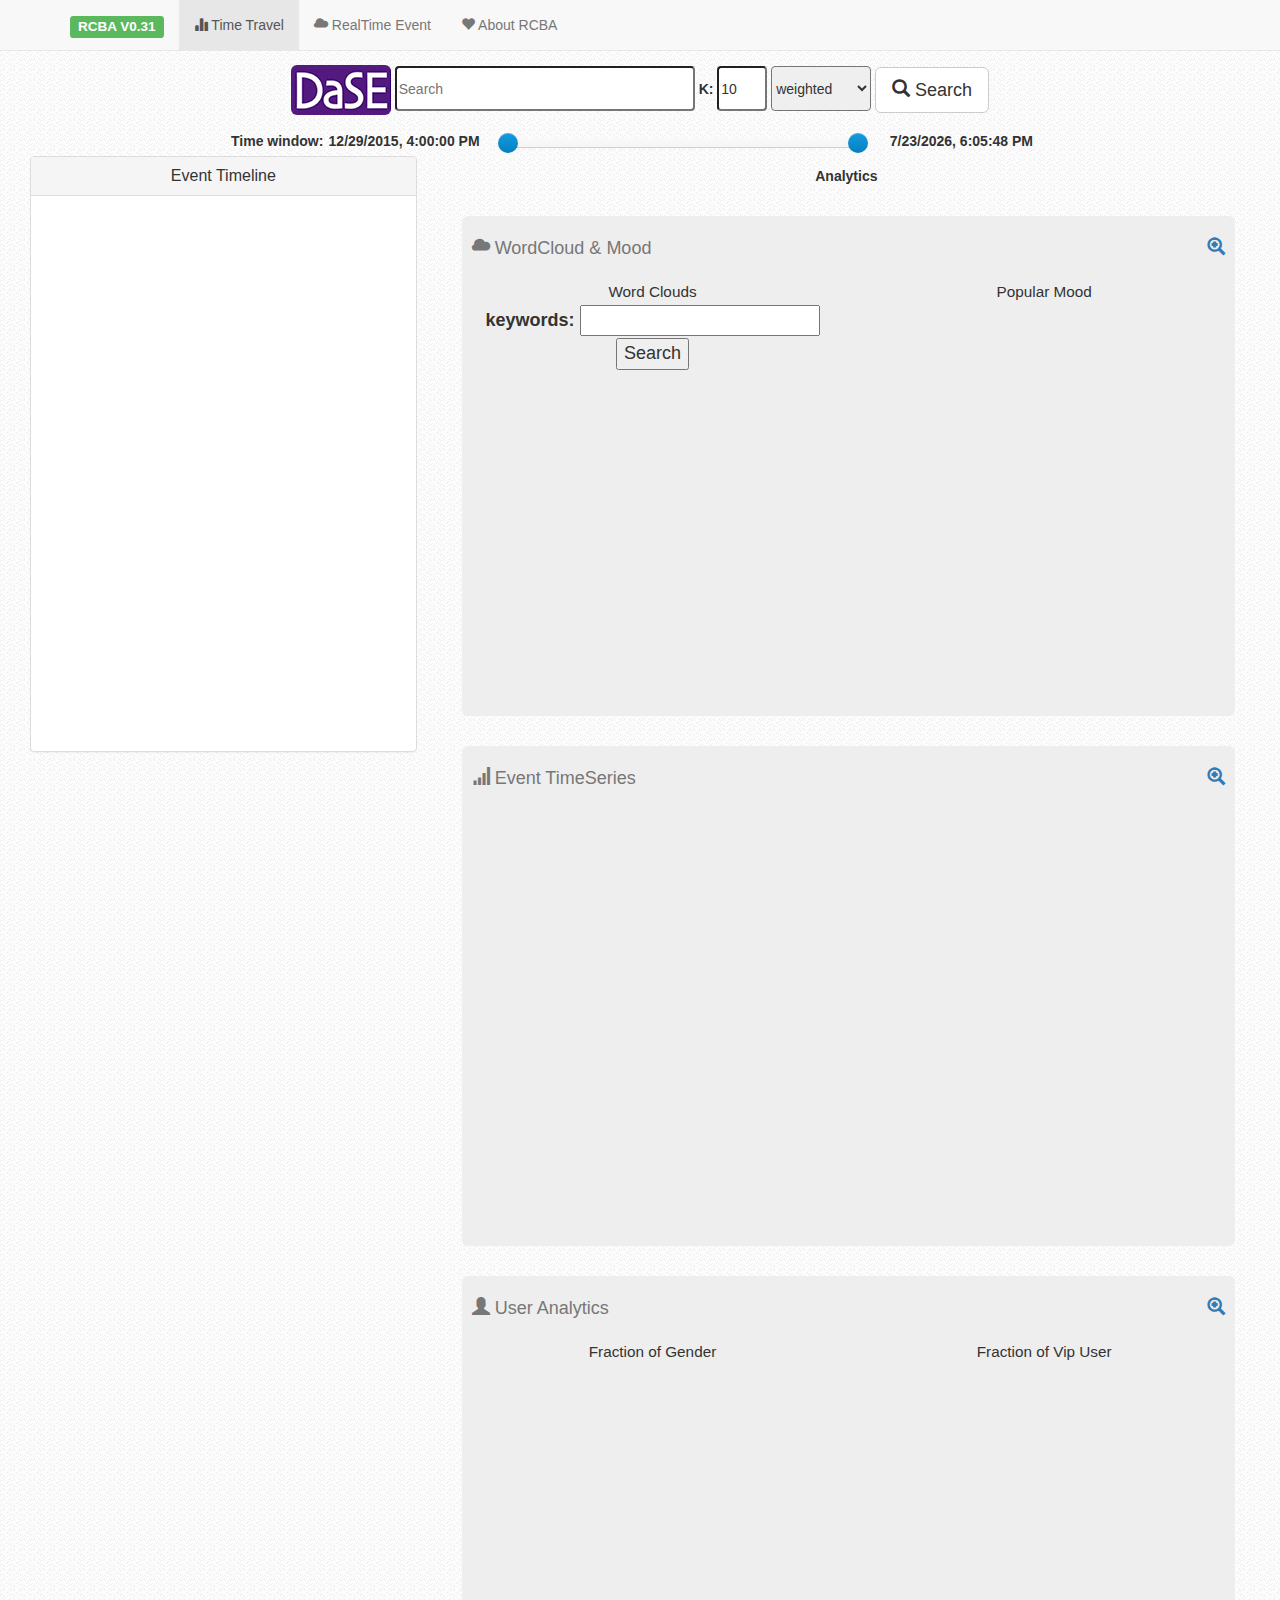
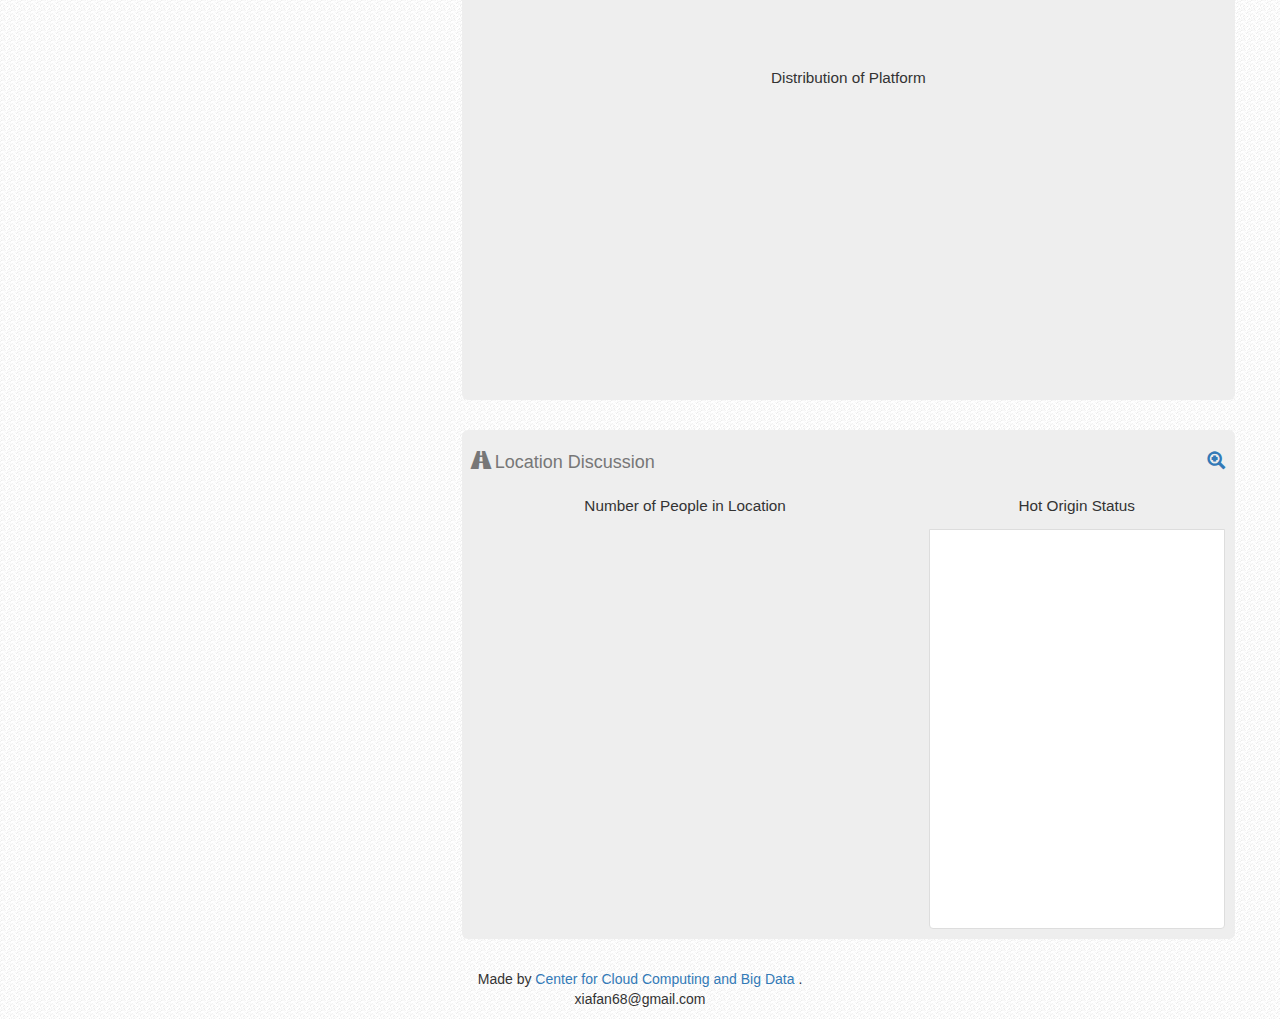
==== src/main/webapp/querysum.html @ b6ea7f75 "增加了查询摘要功能" ====
<!DOCTYPE html>
<html lang="en">
<head>
<meta charset="utf-8">
<meta http-equiv="X-UA-Compatible" content="IE=edge">
<meta name="viewport" content="width=device-width, initial-scale=1">

<title>Bootstrap 3, from LayoutIt!</title>

<meta name="description"
	content="Source code generated using layoutit.com">
<meta name="author" content="LayoutIt!">

<link href="css/bootstrap.min.css" rel="stylesheet">
<link href="css/bootstrap-datetimepicker.min.css" rel="stylesheet">
<link href="css/style.css" rel="stylesheet">
<link href="css/index.css" rel="stylesheet">
<link href="css/iThing.css" rel="stylesheet">
<script src="js/jquery/jquery.min.js"></script>
<script src="js/bootstrap/transition.js"></script>
<script src="js/bootstrap/collapse.js"></script>
<script src="js/bootstrap/moment.js"></script>
<script src="js/bootstrap/bootstrap.min.js"></script>
<script src="js/bootstrap/bootstrap-datetimepicker.min.js"></script>
<script src="js/querysum.js"></script>
<script src="js/options.js"></script>
<script type="text/javascript" src="js/bootstrap/prettify.js"></script>
<script src="js/bootstrap/bootstrap-slider.min.js"></script>
<script type="text/javascript" src="js/d3/d3.js"></script>
<script type="text/javascript" src="js/d3/d3.layout.cloud.js"></script>

<link href="css/default.css" rel="stylesheet">
<link href="css/bootstrap-slider.min.css" rel="stylesheet">
<!-- echarts -->
<script src="./js/echart/echarts.js"></script>
</head>
<body data-spy="scroll" data-target=".navbar">
	<!-- Nav -->
	<nav class="navbar navbar-default navbar-fixed-top" role="navigation">
		<div class="container">
			<div class="navbar-header">
				<a class="navbar-brand" href="/RCBA"><span id="tag"
					class="label label-success">RCBA V0.31</span></a>
			</div>
			<ul class="nav navbar-nav">
				<li class="active" id="navli1"><a href="#indexPanel1"><span
						class="glyphicon glyphicon-stats"></span> Time Travel</a></li>
				<li id="navli2"><a href="#indexPanel2"><span
						class="glyphicon glyphicon-cloud"></span> RealTime Event</a></li>
				<li><a href="/RCBA/about.html"><span
						class="glyphicon glyphicon-heart"></span> About RCBA</a></li>
			</ul>
		</div>
	</nav>
	<div class="container" style="padding-top: 65px">
		<div class="col-md-12 form-inline">
			<img alt="80x80" src="img/dase.jpg" class="img-rounded" /> <input
				id="keyword" type="text" class="indexInput" value=""
				onfocus="if(value=='') {value=''}"
				onblur="if (value=='') {value='新年'}" placeholder="Search"> <label>K:</label>
			<input type="text" id="topk" value="10" class='topkInput'> <select
				class='qtypeStyle' id="queryType">
				<option>weighted</option>
				<option>or</option>
				<option>and</option>
			</select>
			<button id="searchBtn" class="btn btn-lg btn-default"
				onclick="querySum()">
				<span class="glyphicon glyphicon-search"></span> Search
			</button>
		</div>
		<div class="col-md-10 col-md-offset-1 form-inline">
			<div class="row">
				<div class="col-md-2 text-right" style="margin: 0px; padding: 0px;">
					<label>Time window:</label>
				</div>
				<div class="col-md-2" style="margin: 0px; padding: 0px; width: 17%">
					<label id="starttime"></label>
				</div>
				<div class="col-md-5" style="margin: 0px; padding: 0px">
					<input id="ex1" data-slider-id='ex1Slider' type="text"
						style='width: 350px' />
				</div>
				<div class="col-md-2" style="margin: 0px; padding: 0px; width: 17%">
					<label id="endtime"></label>
				</div>
			</div>
		</div>
	</div>

	<div class="col-md-12">
		<div class="col-md-4">
			<div class="panel panel-default">
				<div class="panel-heading">
					<h3 class="panel-title">Event Timeline</h3>
				</div>
				<div class="panel-body">
					<div id="tweets" class="pre-scrollable hottweetcontent"></div>
				</div>
			</div>
		</div>
		<div class="col-md-8">
			<div>
				<label for="ex1" style="margin: 10px">Analytics
					</h5> <label id="starttime"></label>
			</div>
			<div class="col-md-12">
				<!-- wordCloud & Mood -->
				<div id="eventPanel4" class="board event-panel">
					<!-- title -->
					<div class="row clearfix">
						<div class="col-md-8 col-sm-8 col-sx-8">
							<div class="text-left text-muted">
								<h4>
									<span class="glyphicon glyphicon-cloud"></span> WordCloud &
									Mood
								</h4>
							</div>
						</div>
						<div class="col-md-4 col-sm-4 col-sx-4 text-right">
							<h4>
								<a href="#moodAbout" data-toggle="modal"><span
									class="glyphicon glyphicon-zoom-in"></span></a>
							</h4>
						</div>
					</div>
					<!-- content -->
					<div class="board-content">
						<div class="row clearfix">
							<div class="col-md-6 col-sm-6 col-xs-6">
								<div class="chart-title">
									<small>Word Clouds</small>
								</div>
								<div id="event-cloudChart" class="event-cloudChart"></div>
								<div>
									<p id="p_keyword">
										<label for="keyword">keywords:</label> <input id="keyword"
											type='text' name="as_q" value="" /> <input id="Go"
											type="submit" value="Search" name='btnG' onclick="kwsearch()" />
									</p>
								</div>
							</div>
							<div class="col-md-6 col-sm-6 col-xs-6">
								<div class="chart-title">
									<small>Popular Mood</small>
								</div>
								<div id="event-moodChart" class="event-chart1"></div>
							</div>
						</div>
					</div>
				</div>
				<!-- Event TimeSeries -->
				<div id="eventPanel1" class="board event-panel">
					<!-- title -->
					<div class="row clearfix">
						<div class="col-md-8 col-sm-8 col-sx-8">
							<div class="text-left text-muted">
								<h4>
									<span class="glyphicon glyphicon-signal"></span> Event
									TimeSeries
								</h4>
							</div>
						</div>
						<div class="col-md-4 col-sm-4 col-sx-4 text-right">
							<h4>
								<a href="#timeSeriesAbout" data-toggle="modal"><span
									class="glyphicon glyphicon-zoom-in"></span></a>
							</h4>
						</div>
					</div>
					<!-- content -->
					<div class="board-content">
						<div class="row clearfix">
							<div class="col-md-12 col-sm-12 col-xs-12">
								<div id="event-timeSeriesChart" class="event-chart1"></div>
							</div>
						</div>
					</div>
				</div>

				<!-- User Analytics -->
				<div id="eventPanel2" class="board event-panel">
					<!-- title -->
					<div class="row clearfix">
						<div class="col-md-8 col-sm-8 col-sx-8">
							<div class="text-left text-muted">
								<h4>
									<span class="glyphicon glyphicon-user"></span> User Analytics
								</h4>
							</div>
						</div>
						<div class="col-md-4 col-sm-4 col-sx-4 text-right">
							<h4>
								<a href="#userAbout" data-toggle="modal"><span
									class="glyphicon glyphicon-zoom-in"></span></a>
							</h4>
						</div>
					</div>
					<!-- population -->
					<div class="board-content">
						<div class="row clearfix">
							<div class="col-md-6 col-sm-6 col-xs-6">
								<div class="chart-title">
									<small>Fraction of Gender</small>
								</div>
								<div id="event-userChart1" class="event-chart2"></div>
							</div>
							<div class="col-md-6 col-sm-6 col-xs-6">
								<div class="chart-title">
									<small>Fraction of Vip User</small>
								</div>
								<div id="event-userChart2" class="event-chart2"></div>
							</div>
							<div class="col-md-12 col-sm-12 col-xs-12">
								<div class="chart-title">
									<small>Distribution of Platform</small>
								</div>
								<div id="event-userChart3" class="event-chart2"></div>
							</div>
						</div>
					</div>
				</div>

				<!-- location Discussion-->
				<div id="eventPanel3" class="board event-panel">
					<!-- title -->
					<div class="row clearfix">
						<div class="col-md-8 col-sm-8 col-sx-8">
							<div class="text-left text-muted">
								<h4>
									<span class="glyphicon glyphicon-road"></span> Location
									Discussion
								</h4>
							</div>
						</div>
						<div class="col-md-4 col-sm-4 col-sx-4 text-right">
							<h4>
								<a href="#locationAbout" data-toggle="modal"><span
									class="glyphicon glyphicon-zoom-in"></span></a>
							</h4>
						</div>
					</div>
					<!-- content -->
					<div class="board-content">
						<div class="row clearfix">
							<div class="col-md-7 col-sm-7 col-xs-7">
								<div class="chart-title" style="margin-bottom: 10px">
									<small>Number of People in Location</small>
								</div>
								<div id="event-locationChart" class="event-chart1"></div>
							</div>
							<div class="col-md-5 col-sm-5 col-xs-5">
								<div class="chart-title" style="margin-bottom: 10px">
									<small>Hot Origin Status</small>
								</div>
								<div id="event-locationTweet"
									class="pre-scrollable list-group-item event-chart1"></div>
							</div>
						</div>
					</div>
				</div>

			</div>

		</div>
	</div>
	<!-- Footer -->
	<hr>
	<div class="row clearfix text-center">
		Made by <a href="http://dase.ecnu.edu.cn/">Center for Cloud
			Computing and Big Data </a>.
		<p>xiafan68@gmail.com</p>
	</div>
</body>
</html>
---- src/main/webapp/css/style.css ----
# Empty CSS file for your own CSS
---- src/main/webapp/css/index.css ----
@CHARSET "UTF-8";

/*
*	HEADER & BODY & FOOTER
*/
header {
	margin-bottom: 25px;
	margin-top: 20px;
	height: 100px;
}

h5 {
	color: grey;
	font-weight: bolder;
}

h1 {
	font-weight: bolder;
	margin: 20px 0 5px 0;
}

body {
	background-image: url(../img/groovepaper.png);
	text-align: center;
	min-height: 500px;
}

footer {
	padding: 10px 0;
	margin-bottom: 10px;
	margin-top: 15px;
}

@media ( min-width : 768px) {
	/* Pull out the header and footer */
	footer {
		position: fixed;
		bottom: 0;
		width: 100%
	}
}

.indexInput {
	margin-bottom: 20px;
	height: 45px;
	width: 300px;
	border-radius: 4px;
}

.topkInput {
	margin-bottom: 20px;
	height: 45px;
	width: 50px;
	border-radius: 4px;
}

.qtypeStyle {
	margin-bottom: 20px;
	height: 45px;
	width: 100px;
	border-radius: 4px;
}

.pre-scrollable {
	max-height: 400px;
	overflow-y: scroll;
}

.event-panel {
	min-height: 500px;
}

.event-chart1 {
	height: 400px;
}

.event-chart2 {
	height: 300px;
}

.hottweet {
	border: 1px solid #D3D3D3;
	border-radius: 5px;
	height: 600px;
	margin-bottom: 10px;
}

.hottweetcontent {
	padding-left: 5px;
	padding-right: 5px;
	min-height: 525px;
}
---- src/main/webapp/css/default.css ----
#hot_trends_container {
	height: 450px;
	background: rgb(217, 217, 217);
	z-index: 2;
	color: rgb(127, 127, 127);
}

#hot_trends_selector {
	margin-top: 30px;
	margin-left: 18px;
	font: 1em Verdana, Arial, sans-serif;
	display: inline-block;
	vertical-align: top;
}

#hot_trends_selector ul li.selected {
	border-left: 4px solid rgb(192, 80, 77);
	font-weight: bold;
}

li {
	display: list-item;
	text-align: -webkit-match-parent;
}

.header-big-spacer {
	height: 120px;
}

.id-filler {
	height: 40px;
}

.with-navbar {
	margin-top: 40px;
}

.text-center {
	text-align: center;
}

.top-bottom-gap {
	margin: 20px 0;
}

.border-bottom {
	border-bottom: 1px solid #c0ccd7;
}

.font16px {
	font-size: 16px;
}

.form-login {
	width: 400px;
	margin: 0 auto;
	padding: 15px;
	margin-bottom: 30px;
	font-weight: 200;
	line-height: 30px;
	color: inherit;
	background-color: #eee;
	-webkit-border-radius: 6px;
	-moz-border-radius: 6px;
	border-radius: 6px;
	box-shadow: 3px 3px 4px #aaa;
}

.top-card {
	width: 115px;
	margin: 10px 2px;
	background-color: #fff;
	padding: 10px;
	border-radius: 5px;
	box-shadow: 0 1px 3px rgba(34, 25, 25, 0.4);
	-moz-box-shadow: 0 1px 2px rgba(34, 25, 25, 0.4);
	-webkit-box-shadow: 0 1px 3px rgba(34, 25, 25, 0.4);
}

.menu {
	margin-top: 10px;
	padding: 20px;
	border-top: 1px solid #c0ccd7;
}

.menu a:hover {
	text-decoration: none;
}

.profile-board {
	padding: 20px;
	margin-bottom: 30px;
	margin-top: 20px font-size: 18px;
	font-weight: 200;
	line-height: 30px;
	color: inherit; //
	background-color: #eee;
	-webkit-border-radius: 6px;
	-moz-border-radius: 6px;
	border-radius: 6px;
}

.board {
	margin: 0 auto;
	padding: 10px;
	margin-bottom: 30px;
	margin-top: 20px; 
	font-size : 18px;
	font-weight: 200;
	color: inherit;
	background-color: #eee;
	-webkit-border-radius: 6px;
	-moz-border-radius: 6px;
	border-radius: 6px;
	font-size: 18px;
}

.board-content {
	margin-top: 10px;
}

.form-login .title, .summary .title, .board .title {
	font-size: 23px;
	font-weight: 800;
	font-family: proxima-nova-condensed, "Times New Roman", Arial,
		sans-serif;
	padding-bottom: 2px;
	margin-bottom: 15px;
	color: #596573;
	text-transform: uppercase;
	text-shadow: 0px 1px white;
}

.sub-title {
	font-size: 18px;
	padding-bottom: 2px;
}

.summary {
	margin-top: 10px;
}

.pic-business {
	height: 110px;
}

.pic-big {
	height: 200px;
}

.pic {
	height: 120px;
}

.pic-small {
	height: 60px;
}

.pic-very-small {
	height: 40px;
	vertical-align: middle;
}

.font-small {
	font-size: 10px;
}

.font-medium {
	font-size: 11px;
}

.font-color {
	color: #0C5AA6;
}

.font-bold {
	font-weight: bold;
}

.trim-name {
	overflow: hidden;
}

.user_card {
	margin-left: 40px;
	margin-top: -40px
}

.cursor, .pointer {
	cursor: pointer;
}

.panel-card {
	width: 130px;
	height: 150px;
	margin: 10px 15px;
	background-color: #fff;
	padding: 10px;
	border-radius: 5px;
	border: 2px solid rgb(215, 215, 215);
	box-shadow: 0 1px 3px rgba(34, 25, 25, 0.4);
	-moz-box-shadow: 0 1px 2px rgba(34, 25, 25, 0.4);
	-webkit-box-shadow: 0 1px 3px rgba(34, 25, 25, 0.4);
}

.panel-card-small {
	width: 65px;
	height: 78px;
	margin: 5px 2px;
	background-color: #fff;
	padding: 10px;
	border-radius: 5px;
	box-shadow: 1px 1px 3px rgba(34, 25, 25, 0.4);
	-moz-box-shadow: 0 1px 2px rgba(34, 25, 25, 0.4);
	-webkit-box-shadow: 0 1px 3px rgba(34, 25, 25, 0.4);
}

.panel-card-user {
	width: 115px;
	height: 220px;
	margin: 5px 2px;
	background-color: #fff;
	padding: 10px;
	border-radius: 5px;
	box-shadow: 0 1px 3px rgba(34, 25, 25, 0.4);
	-moz-box-shadow: 0 1px 2px rgba(34, 25, 25, 0.4);
	-webkit-box-shadow: 0 1px 3px rgba(34, 25, 25, 0.4);
}

.panel-card-inner-user {
	width: 115px;
	height: 140px;
	margin-left: -10px;
	background-color: #fff;
	padding: 10px;
	border-radius: 5px;
	box-shadow: 0 1px 3px rgba(34, 25, 25, 0.4);
	-moz-box-shadow: 0 1px 2px rgba(34, 25, 25, 0.4);
	-webkit-box-shadow: 0 1px 3px rgba(34, 25, 25, 0.4);
}

.panel-card-medium {
	width: 115px;
	height: 82px;
	margin: 5px 2px;
	background-color: #fff;
	padding: 10px;
	border-radius: 5px;
	box-shadow: 0 1px 3px rgba(34, 25, 25, 0.4);
	-moz-box-shadow: 0 1px 2px rgba(34, 25, 25, 0.4);
	-webkit-box-shadow: 0 1px 3px rgba(34, 25, 25, 0.4);
}

.trendline {
	height: 500px;
}

.map-canvas {
	height: 490px;
	border: 1px solid #c0ccd7;
}

.map-wrapper {
	position: relative;
}

.map-info-panel {
	position: absolute;
	top: 10px;
	left: 10px;
	z-index: 2;
	background-color: #fff;
	opacity: 0.9;
	width: 150px;
	padding: 5px;
	border-radius: 5px;
}

.map-info-legend {
	position: absolute;
	top: 10px;
	right: 10px;
	z-index: 2;
	background-color: #fff;
	opacity: 0.9;
	width: 180px;
	padding: 5px;
	border-radius: 5px;
}

.img-legend {
	height: 24px;
}

.map-info-panel .title {
	font-size: 14px;
	font-weight: 800;
	font-family: proxima-nova-condensed, "Helvetica Neue", Arial, sans-serif;
	padding-bottom: 2px;
	border-bottom: 1px solid #c0ccd7;
	color: #596573;
	text-transform: uppercase;
	text-shadow: 0px 1px white;
}

.nav-card {
	background-color: #fff;
	margin-bottom: 10px;
}

.nav-card:hover {
	background-color: #eee;
}

.nav-card-selected {
	border: 2px solid #333;
	background-color: #eee;
}

.pic-branch {
	width: 120px;
	height: 55px;
	margin: 4px;
}

.no-margin-bottom {
	margin-bottom: 0;
}

.lineheight {
	line-height: 14px;
}

#userNetwork {
	background-color: #fff;
	border-radius: 5px;
	box-shadow: 0 1px 3px black;
	-moz-box-shadow: 0 1px 2px black;
	-webkit-box-shadow: 0 1px 3px black;
}

#usertitle {
	background-color: rgb(215, 215, 215);
	border-radius: 5px;
	box-shadow: 0 1px 1px black;
	-moz-box-shadow: 0 1px 1px black;
	-webkit-box-shadow: 0 1px 1px black;
}

#usertitle span {
	padding: 25px 2px 0px 5px;
}

.network-panel-card {
	width: 110px;
	height: 30px;
	margin: 4px 2px;
	background-color: #fff;
	padding: 2px 2px 2px 2px;
	border-radius: 5px; //
	border: 2px solid #333;
	box-shadow: 0 1px 3px rgba(34, 25, 25, 0.4);
	-moz-box-shadow: 0 1px 2px rgba(34, 25, 25, 0.4);
	-webkit-box-shadow: 0 1px 3px rgba(34, 25, 25, 0.4);
	cursor: pointer;
}

.select-panel {
	border: 2px solid #333;
}

.row-selected {
	background-color: #eee;
}

.summary-card {
	background-color: #fff;
	padding: 5px;
	border: 1px solid #ddd;
	margin-bottom: 10px;
	-webkit-border-radius: 4px;
	-moz-border-radius: 4px;
	border-radius: 4px;
	-webkit-box-shadow: 0 1px 3px rgba(0, 0, 0, 0.055);
	-moz-box-shadow: 0 1px 3px rgba(0, 0, 0, 0.055);
	box-shadow: 0 1px 3px rgba(0, 0, 0, 0.055);
	overflow-x: hidden;
}

.summary-card-pic {
	background-color: #fff;
	padding: 5px;
	border: 1px solid #ddd;
	margin-bottom: 10px;
	-webkit-border-radius: 4px;
	-moz-border-radius: 4px;
	border-radius: 4px;
	-webkit-box-shadow: 0 1px 3px rgba(0, 0, 0, 0.055);
	-moz-box-shadow: 0 1px 3px rgba(0, 0, 0, 0.055);
	box-shadow: 0 1px 3px rgba(0, 0, 0, 0.055);
	overflow-x: hidden;
}

.mall-rank-panel {
	position: absolute;
	top: 10px;
	left: 10px;
	z-index: 2;
	background-color: #fff;
	opacity: 0.9;
	width: 250px;
	padding: 5px;
	border-radius: 5px;
}

.branch-card {
	height: 250px;
	background-color: #fff;
	margin-bottom: 10px;
	border-radius: 5px;
	box-shadow: 1px 1px 3px rgba(34, 25, 25, 0.4);
	-moz-box-shadow: 0 1px 2px rgba(34, 25, 25, 0.4);
	-webkit-box-shadow: 0 1px 3px rgba(34, 25, 25, 0.4);
}

.branch-main-panel {
	padding: 5px;
}

.branch-title {
	font-size: 16px;
	font-weight: 800;
	font-family: proxima-nova-condensed, "Helvetica Neue", Arial, sans-serif;
	padding-bottom: 2px;
	border-bottom: 1px solid #c0ccd7;
	color: #596573;
	text-transform: uppercase;
	text-shadow: 0px 1px white;
}

.trend-detail-card {
	padding: 10px;
	background-color: #fff;
	margin-bottom: 10px;
	border-radius: 5px;
	box-shadow: 1px 1px 3px rgba(34, 25, 25, 0.4);
	-moz-box-shadow: 0 1px 2px rgba(34, 25, 25, 0.4);
	-webkit-box-shadow: 0 1px 3px rgba(34, 25, 25, 0.4);
	overflow-y: hidden;
}

.word-cloud-container {
	padding: 5px;
	margin: 5px 0;
}

.simple-info-card {
	background-color: #fff;
	border: 1px solid #ddd;
	margin: 20px 0;
	-webkit-border-radius: 4px;
	-moz-border-radius: 4px;
	border-radius: 4px;
	-webkit-box-shadow: 0 1px 3px rgba(0, 0, 0, 0.055);
	-moz-box-shadow: 0 1px 3px rgba(0, 0, 0, 0.055);
	box-shadow: 0 1px 3px rgba(0, 0, 0, 0.055);
	overflow-x: hidden;
}

.simple-info-card .category {
	color: #777;
}

.user-title {
	font-size: 16px;
	font-weight: 800;
	font-family: proxima-nova-condensed, "Helvetica Neue", Arial, sans-serif;
	padding-bottom: 2px;
	color: #596573;
	text-transform: uppercase;
	text-shadow: 0px 1px white;
}

.table-card {
	width: initial;
	font-size: 14px;
	background-color: #fff;
	padding: 20px;
	border-radius: 5px;
	box-shadow: 0 1px 3px rgba(34, 25, 25, 0.4);
	-moz-box-shadow: 0 1px 2px rgba(34, 25, 25, 0.4);
	-webkit-box-shadow: 0 1px 3px rgba(34, 25, 25, 0.4);
}

.table-card-inner {
	width: initial;
	font-size: 14px;
	background-color: #fff;
	padding: 0px;
}

.link-icon {
	color: #333;
}

.link-icon:hover {
	color: #111;
	text-decoration: none;
}

ul, ol {
	padding: 0;
	margin: 0 0 0 0;
}

.mytable th, .mytable td {
	padding: 8px;
	line-height: 20px;
	text-align: left;
	vertical-align: top;
}

.card {
	display: inline-block;
	width: 270px;
	border-radius: 6px;
	vertical-align: top;
	margin: 10px 7px 20px;
	background-color: #fff;
	border: solid 1px #ccc;
	padding: 15px 5px 15px;
}

.card>a>.image-head {
	width: 250px;
	height: 160px;
	background-size: contain;
	background-repeat: no-repeat;
	background-position: center bottom;
	margin: 5px;
}

.card>.card-detail {
	padding: 0 10px;
	height: 140px;
	margin-bottom: 10px;
	overflow: hidden;
}

.card>.card-activity {
	padding: 0 10px;
}

.event-chart {
	height: 400px;
}

.simple-tweets-card {
	background-color: #fff;
	border: 1px solid #ddd;
	margin: 20px 0;
	-webkit-border-radius: 4px;
	-moz-border-radius: 4px;
	border-radius: 4px;
	-webkit-box-shadow: 0 1px 3px rgba(0, 0, 0, 0.055);
	-moz-box-shadow: 0 1px 3px rgba(0, 0, 0, 0.055);
	box-shadow: 0 1px 3px rgba(0, 0, 0, 0.055);
	position: relative;
}
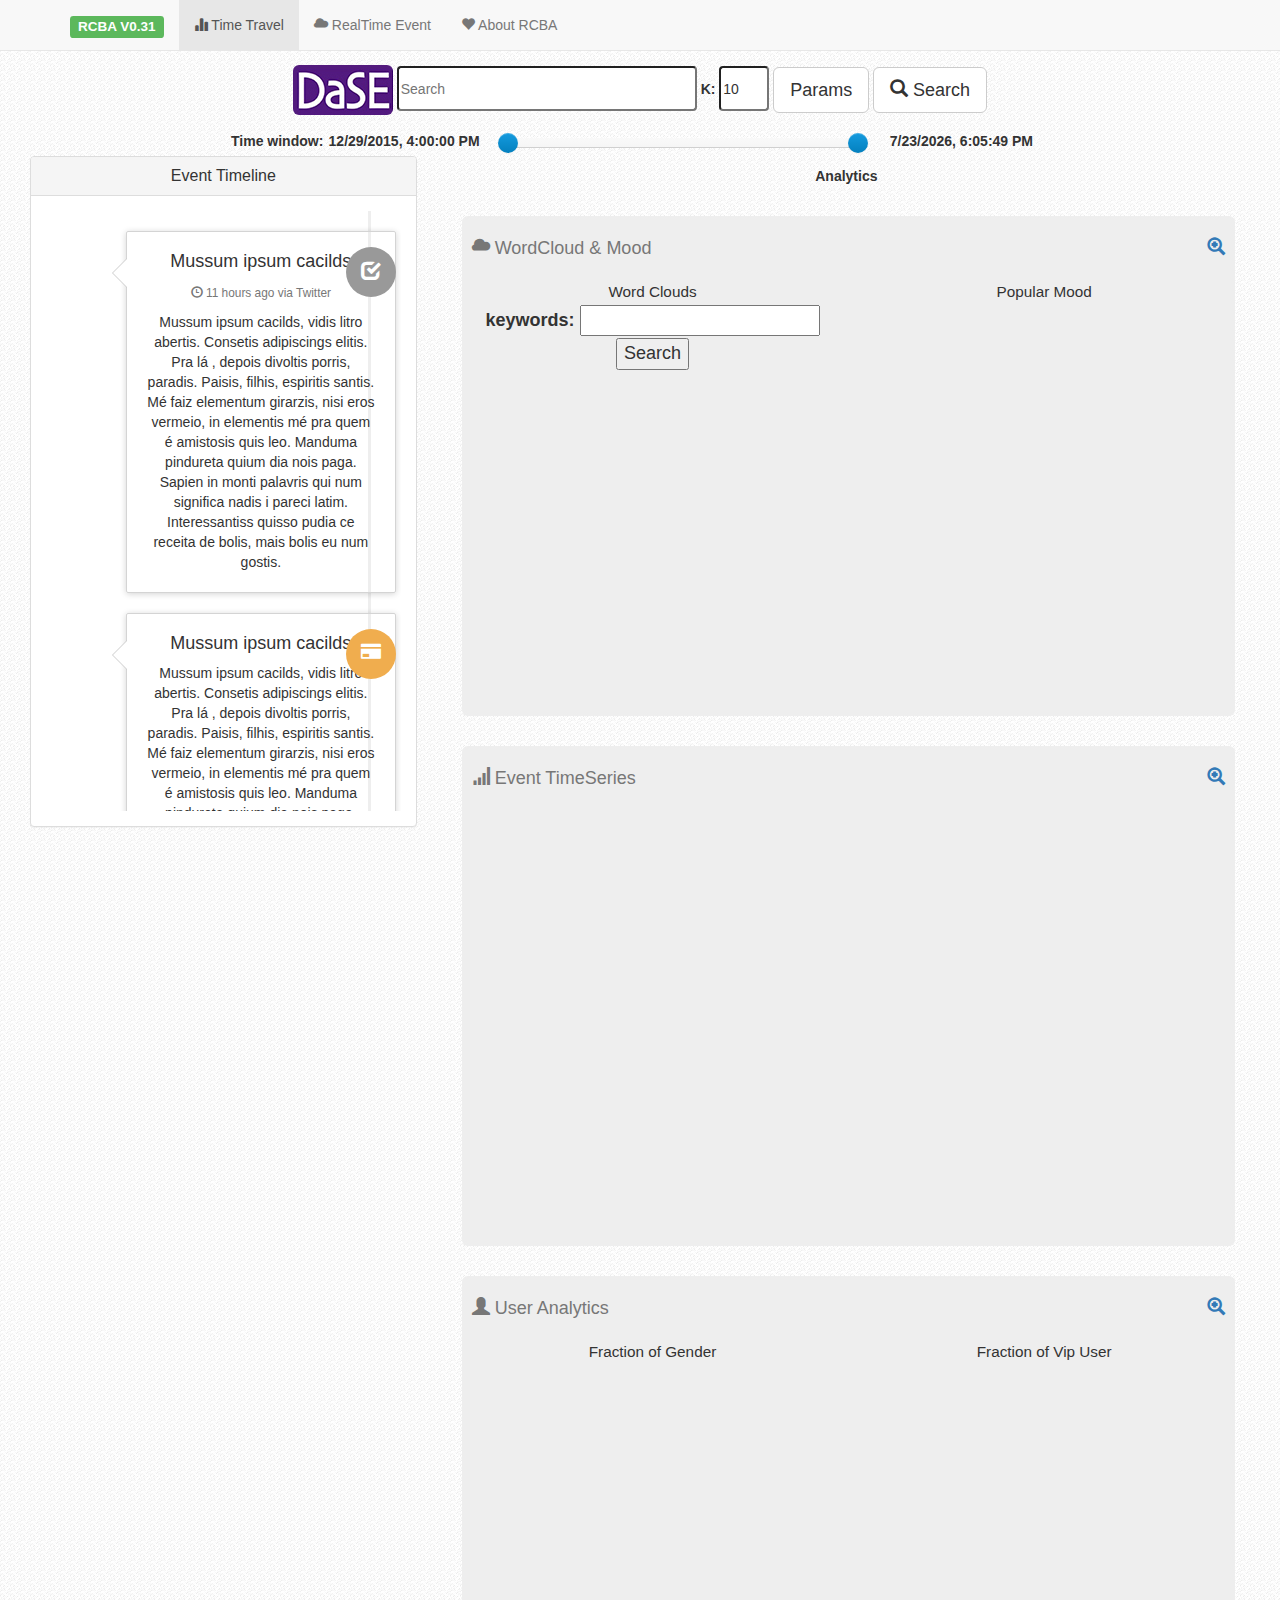
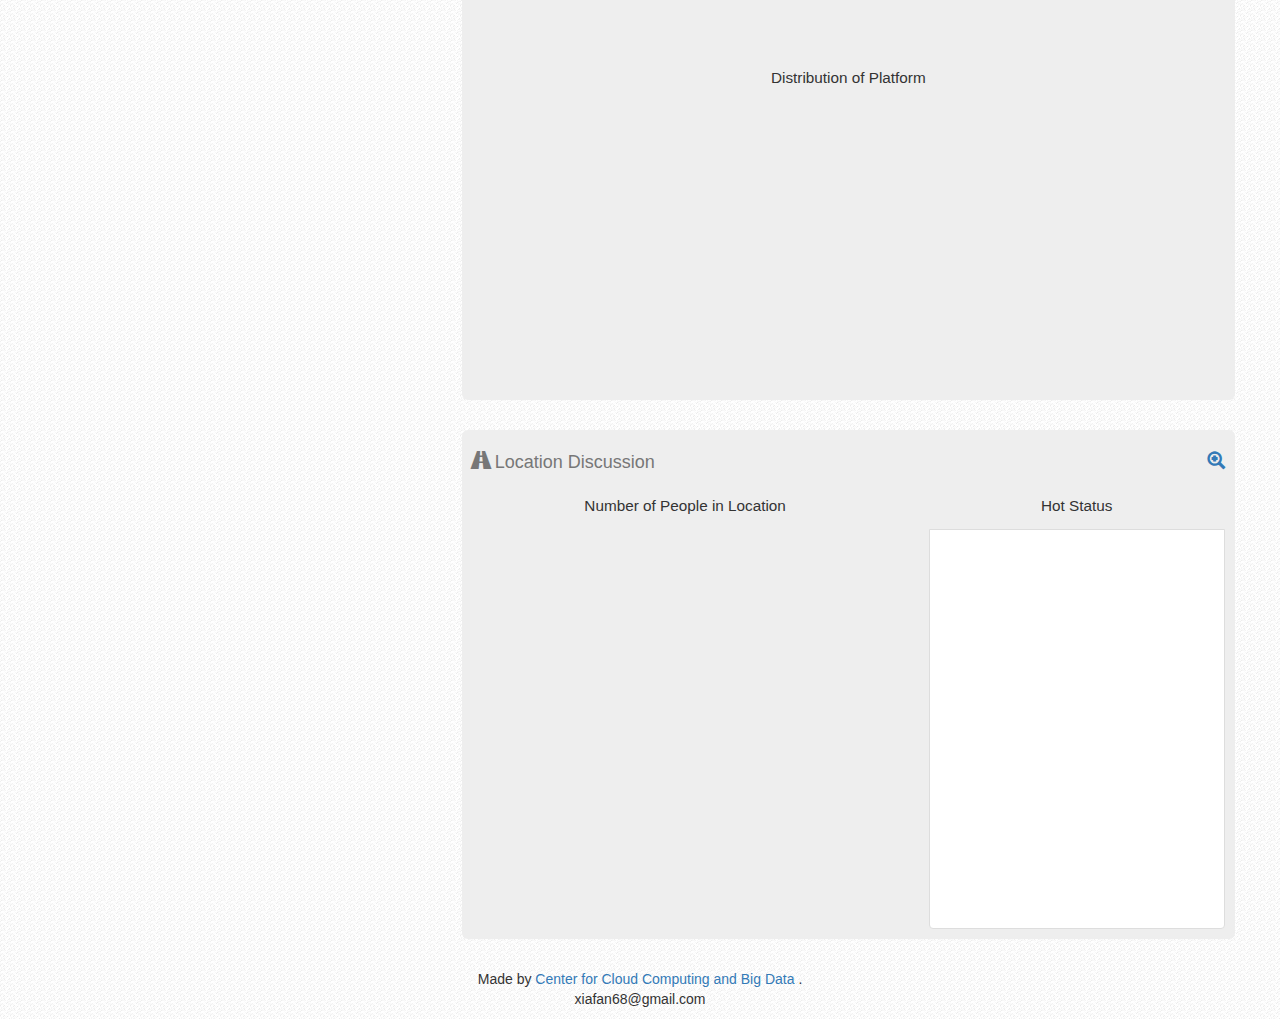
==== commit 8f113fb7: "add timeline to the ui. reorganize cluster related codes" ====
--- a/src/main/webapp/querysum.html
+++ b/src/main/webapp/querysum.html
@@ -15,7 +15,11 @@
 <link href="css/bootstrap-datetimepicker.min.css" rel="stylesheet">
 <link href="css/style.css" rel="stylesheet">
 <link href="css/index.css" rel="stylesheet">
-<link href="css/iThing.css" rel="stylesheet">
+<link href="css/timeline.css" rel="stylesheet">
+<link href="css/default.css" rel="stylesheet">
+<link href="css/bootstrap-slider.min.css" rel="stylesheet">
+
+
 <script src="js/jquery/jquery.min.js"></script>
 <script src="js/bootstrap/transition.js"></script>
 <script src="js/bootstrap/collapse.js"></script>
@@ -29,8 +33,6 @@
 <script type="text/javascript" src="js/d3/d3.js"></script>
 <script type="text/javascript" src="js/d3/d3.layout.cloud.js"></script>
 
-<link href="css/default.css" rel="stylesheet">
-<link href="css/bootstrap-slider.min.css" rel="stylesheet">
 <!-- echarts -->
 <script src="./js/echart/echarts.js"></script>
 </head>
@@ -58,16 +60,14 @@
 				id="keyword" type="text" class="indexInput" value=""
 				onfocus="if(value=='') {value=''}"
 				onblur="if (value=='') {value='新年'}" placeholder="Search"> <label>K:</label>
-			<input type="text" id="topk" value="10" class='topkInput'> <select
-				class='qtypeStyle' id="queryType">
-				<option>weighted</option>
-				<option>or</option>
-				<option>and</option>
-			</select>
+			<input type="text" id="topk" value="10" class='topkInput'>
+			<button class="btn btn-lg  btn-default" data-toggle="modal"
+				data-target="#myModal">Params</button>
 			<button id="searchBtn" class="btn btn-lg btn-default"
 				onclick="querySum()">
 				<span class="glyphicon glyphicon-search"></span> Search
 			</button>
+
 		</div>
 		<div class="col-md-10 col-md-offset-1 form-inline">
 			<div class="row">
@@ -95,7 +95,66 @@
 					<h3 class="panel-title">Event Timeline</h3>
 				</div>
 				<div class="panel-body">
-					<div id="tweets" class="pre-scrollable hottweetcontent"></div>
+					<div id="timelinePanel" class="pre-scrollable hottweetcontent">
+						<ul class="timeline">
+							<li class="timeline-inverted">
+								<div class="timeline-badge">
+									<i class="glyphicon glyphicon-check"></i>
+								</div>
+								<div class="timeline-panel">
+									<div class="timeline-heading">
+										<h4 class="timeline-title">Mussum ipsum cacilds</h4>
+										<p>
+											<small class="text-muted"><i
+												class="glyphicon glyphicon-time"></i> 11 hours ago via
+												Twitter</small>
+										</p>
+									</div>
+									<div class="timeline-body">
+										<p>Mussum ipsum cacilds, vidis litro abertis. Consetis
+											adipiscings elitis. Pra lá , depois divoltis porris, paradis.
+											Paisis, filhis, espiritis santis. Mé faiz elementum girarzis,
+											nisi eros vermeio, in elementis mé pra quem é amistosis quis
+											leo. Manduma pindureta quium dia nois paga. Sapien in monti
+											palavris qui num significa nadis i pareci latim.
+											Interessantiss quisso pudia ce receita de bolis, mais bolis
+											eu num gostis.</p>
+									</div>
+								</div>
+							</li>
+							<li class="timeline-inverted">
+								<div class="timeline-badge warning">
+									<i class="glyphicon glyphicon-credit-card"></i>
+								</div>
+								<div class="timeline-panel">
+									<div class="timeline-heading">
+										<h4 class="timeline-title">Mussum ipsum cacilds</h4>
+									</div>
+									<div class="timeline-body">
+										<p>Mussum ipsum cacilds, vidis litro abertis. Consetis
+											adipiscings elitis. Pra lá , depois divoltis porris, paradis.
+											Paisis, filhis, espiritis santis. Mé faiz elementum girarzis,
+											nisi eros vermeio, in elementis mé pra quem é amistosis quis
+											leo. Manduma pindureta quium dia nois paga. Sapien in monti
+											palavris qui num significa nadis i pareci latim.
+											Interessantiss quisso pudia ce receita de bolis, mais bolis
+											eu num gostis.</p>
+										<p>Suco de cevadiss, é um leite divinis, qui tem lupuliz,
+											matis, aguis e fermentis. Interagi no mé, cursus quis,
+											vehicula ac nisi. Aenean vel dui dui. Nullam leo erat,
+											aliquet quis tempus a, posuere ut mi. Ut scelerisque neque et
+											turpis posuere pulvinar pellentesque nibh ullamcorper.
+											Pharetra in mattis molestie, volutpat elementum justo. Aenean
+											ut ante turpis. Pellentesque laoreet mé vel lectus
+											scelerisque interdum cursus velit auctor. Lorem ipsum dolor
+											sit amet, consectetur adipiscing elit. Etiam ac mauris
+											lectus, non scelerisque augue. Aenean justo massa.</p>
+									</div>
+								</div>
+							</li>
+						</ul>
+
+					</div>
 				</div>
 			</div>
 		</div>
@@ -251,9 +310,9 @@
 							</div>
 							<div class="col-md-5 col-sm-5 col-xs-5">
 								<div class="chart-title" style="margin-bottom: 10px">
-									<small>Hot Origin Status</small>
-								</div>
-								<div id="event-locationTweet"
+									<small>Hot Status</small>
+								</div>
+								<div id="tweets"
 									class="pre-scrollable list-group-item event-chart1"></div>
 							</div>
 						</div>
@@ -271,5 +330,54 @@
 			Computing and Big Data </a>.
 		<p>xiafan68@gmail.com</p>
 	</div>
+
+	<!-- summarization parameter configuration-->
+	<div class="modal fade" id="myModal" tabindex="-1" role="dialog"
+		aria-labelledby="myModalLabel" aria-hidden="true">
+		<div class="modal-dialog">
+			<div class="modal-content">
+				<div class="modal-header">
+					<button type="button" class="close" data-dismiss="modal"
+						aria-hidden="true">&times;</button>
+					<h4 class="modal-title" id="myModalLabel">Parameters</h4>
+				</div>
+				<div class="modal-body">
+					<form role="form">
+						<div class="form-group">
+							<label for="sumNum">Number of memes</label> <input type="text"
+								class="form-control" id="sumNum" placeholder="10" value="10">
+						</div>
+						<div class="form-group">
+							<label for="clusterAlg">Cluster Algorithm</label> <select
+								class='qtypeStyle' id="clusterAlg">
+								<option>EM</option>
+								<option>hie</option>
+							</select>
+						</div>
+						<div class="form-group">
+							<label for="shouldStandard">shouldStandard</label> <select
+								class='qtypeStyle' id="shouldStandard">
+								<option>true</option>
+								<option>false</option>
+							</select>
+						</div>
+						<div class="form-group">
+							<label for="simType">shouldStandard</label> <select
+								class='qtypeStyle' id="simType">
+								<option>CosineSim</option>
+								<option>PearsonSim</option>
+								<option>GrangerSim</option>
+							</select>
+						</div>
+					</form>
+				</div>
+				<div class="modal-footer">
+					<button type="button" class="btn btn-default" data-dismiss="modal">Close
+					</button>
+				</div>
+			</div>
+			<!-- /.modal-content -->
+		</div>
+		<!-- /.modal -->
 </body>
 </html>--- a/src/main/webapp/css/index.css
+++ b/src/main/webapp/css/index.css
@@ -62,7 +62,7 @@
 }
 
 .pre-scrollable {
-	max-height: 400px;
+	max-height: 500px;
 	overflow-y: scroll;
 }
 
@@ -88,5 +88,5 @@
 .hottweetcontent {
 	padding-left: 5px;
 	padding-right: 5px;
-	min-height: 525px;
+	min-height: 600px;
 }--- a/src/main/webapp/css/timeline.css
+++ b/src/main/webapp/css/timeline.css
@@ -0,0 +1,144 @@
+.timeline {
+	list-style: none;
+	padding: 20px 0 20px;
+	position: relative;
+}
+
+.timeline:before {
+	top: 0;
+	bottom: 0;
+	position: absolute;
+	content: " ";
+	width: 3px;
+	background-color: #eeeeee;
+	right: 25px;
+	margin-left: -1.5px;
+}
+
+.timeline>li {
+	margin-bottom: 20px;
+	position: relative;
+}
+
+.timeline>li:before, .timeline>li:after {
+	content: " ";
+	display: table;
+}
+
+.timeline>li:after {
+	clear: both;
+}
+
+.timeline>li:before, .timeline>li:after {
+	content: " ";
+	display: table;
+}
+
+.timeline>li:after {
+	clear: both;
+}
+
+.timeline>li>.timeline-panel {
+	width: calc(100% - 75px);
+	float: right;
+	border: 1px solid #d4d4d4;
+	border-radius: 2px;
+	padding: 20px;
+	position: relative;
+	-webkit-box-shadow: 0 1px 6px rgba(0, 0, 0, 0.175);
+	box-shadow: 0 1px 6px rgba(0, 0, 0, 0.175);
+}
+
+.timeline>li>.timeline-panel:before {
+	position: absolute;
+	top: 26px;
+	right: -15px;
+	display: inline-block;
+	border-top: 15px solid transparent;
+	border-left: 15px solid #ccc;
+	border-right: 0 solid #ccc;
+	border-bottom: 15px solid transparent;
+	content: " ";
+}
+
+.timeline>li>.timeline-panel:after {
+	position: absolute;
+	top: 27px;
+	right: -14px;
+	display: inline-block;
+	border-top: 14px solid transparent;
+	border-left: 14px solid #fff;
+	border-right: 0 solid #fff;
+	border-bottom: 14px solid transparent;
+	content: " ";
+}
+
+.timeline>li>.timeline-badge {
+	color: #fff;
+	width: 50px;
+	height: 50px;
+	line-height: 50px;
+	font-size: 1.4em;
+	text-align: center;
+	position: absolute;
+	top: 16px;
+	right: 0px;
+	margin-left: -25px;
+	background-color: #999999;
+	z-index: 100;
+	border-top-right-radius: 50%;
+	border-top-left-radius: 50%;
+	border-bottom-right-radius: 50%;
+	border-bottom-left-radius: 50%;
+}
+
+.timeline>li.timeline-inverted>.timeline-panel {
+	float: right;
+}
+
+.timeline>li.timeline-inverted>.timeline-panel:before {
+	border-left-width: 0;
+	border-right-width: 15px;
+	left: -15px;
+	right: auto;
+}
+
+.timeline>li.timeline-inverted>.timeline-panel:after {
+	border-left-width: 0;
+	border-right-width: 14px;
+	left: -14px;
+	right: auto;
+}
+
+.timeline-badge.primary {
+	background-color: #2e6da4 !important;
+}
+
+.timeline-badge.success {
+	background-color: #3f903f !important;
+}
+
+.timeline-badge.warning {
+	background-color: #f0ad4e !important;
+}
+
+.timeline-badge.danger {
+	background-color: #d9534f !important;
+}
+
+.timeline-badge.info {
+	background-color: #5bc0de !important;
+}
+
+.timeline-title {
+	margin-top: 0;
+	color: inherit;
+}
+
+.timeline-body>p, .timeline-body>ul {
+	margin-bottom: 0;
+}
+
+.timeline-body>p+p {
+	margin-top: 5px;
+}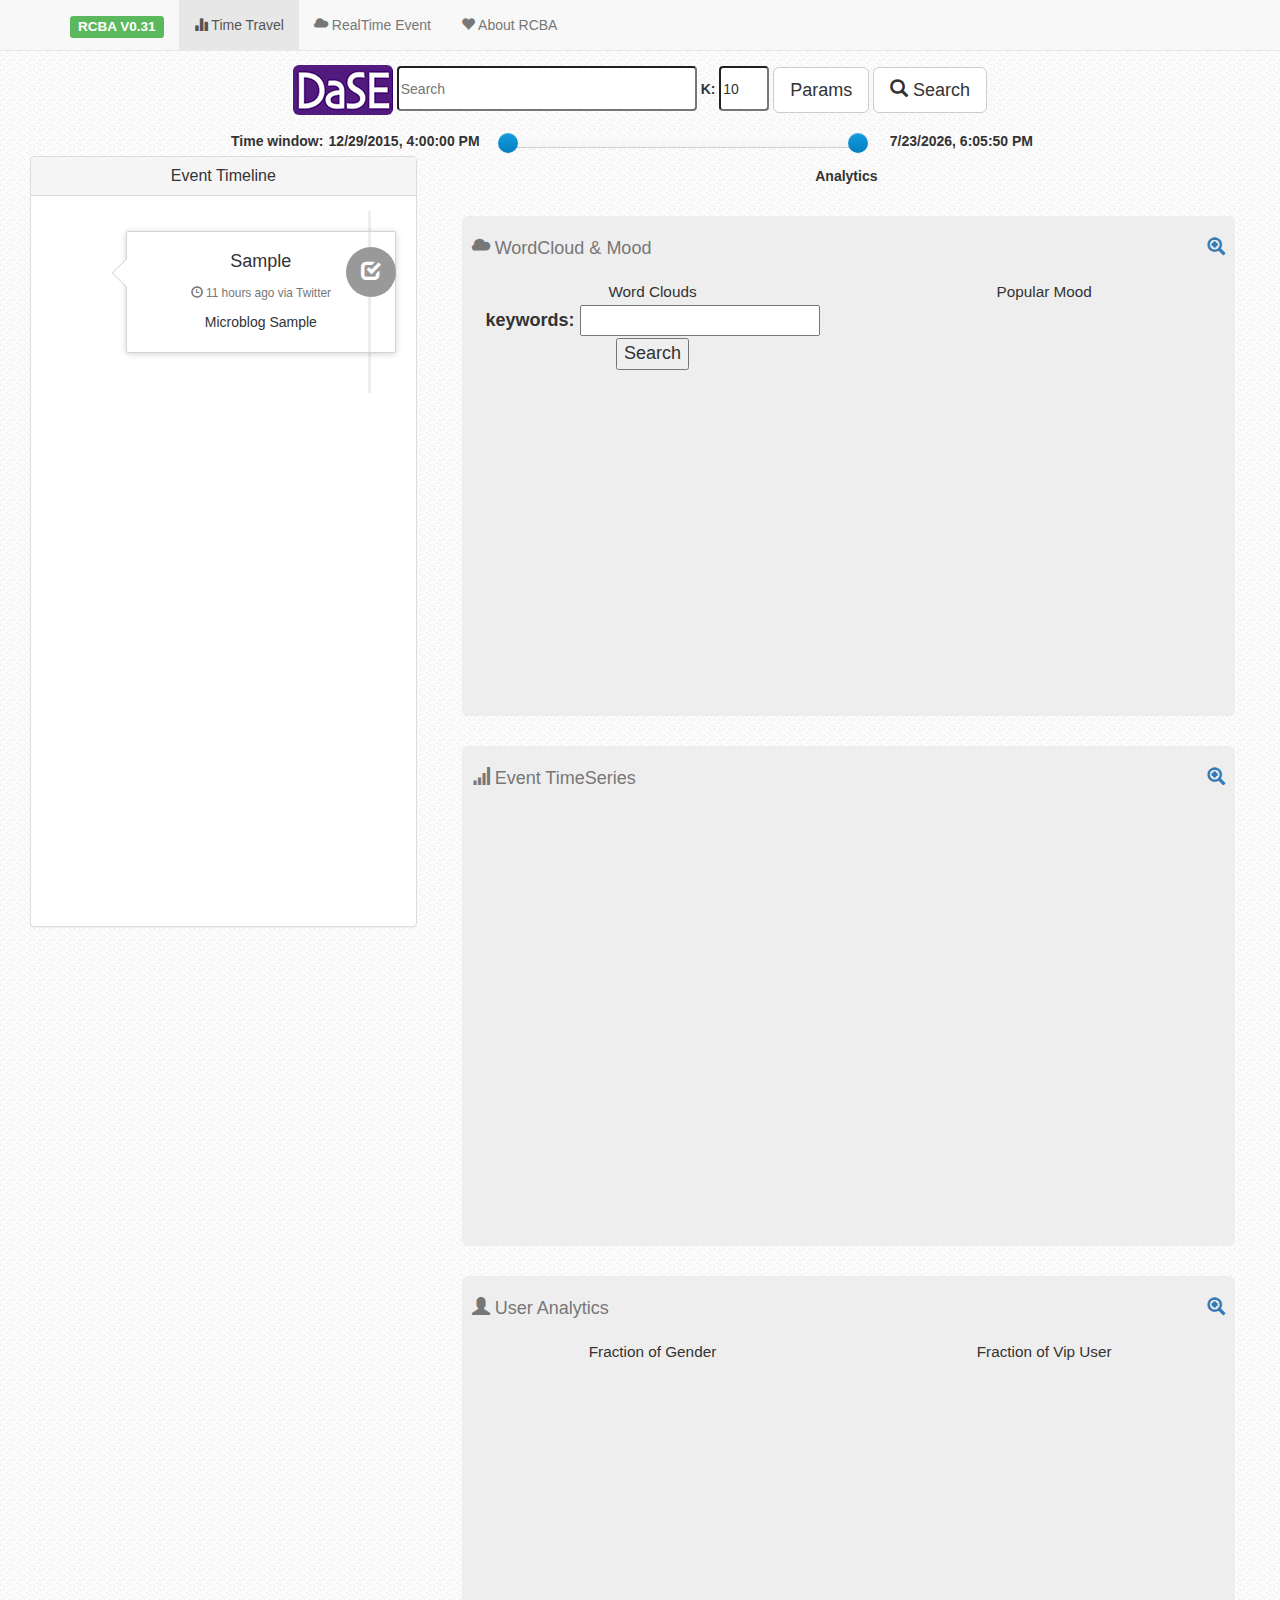
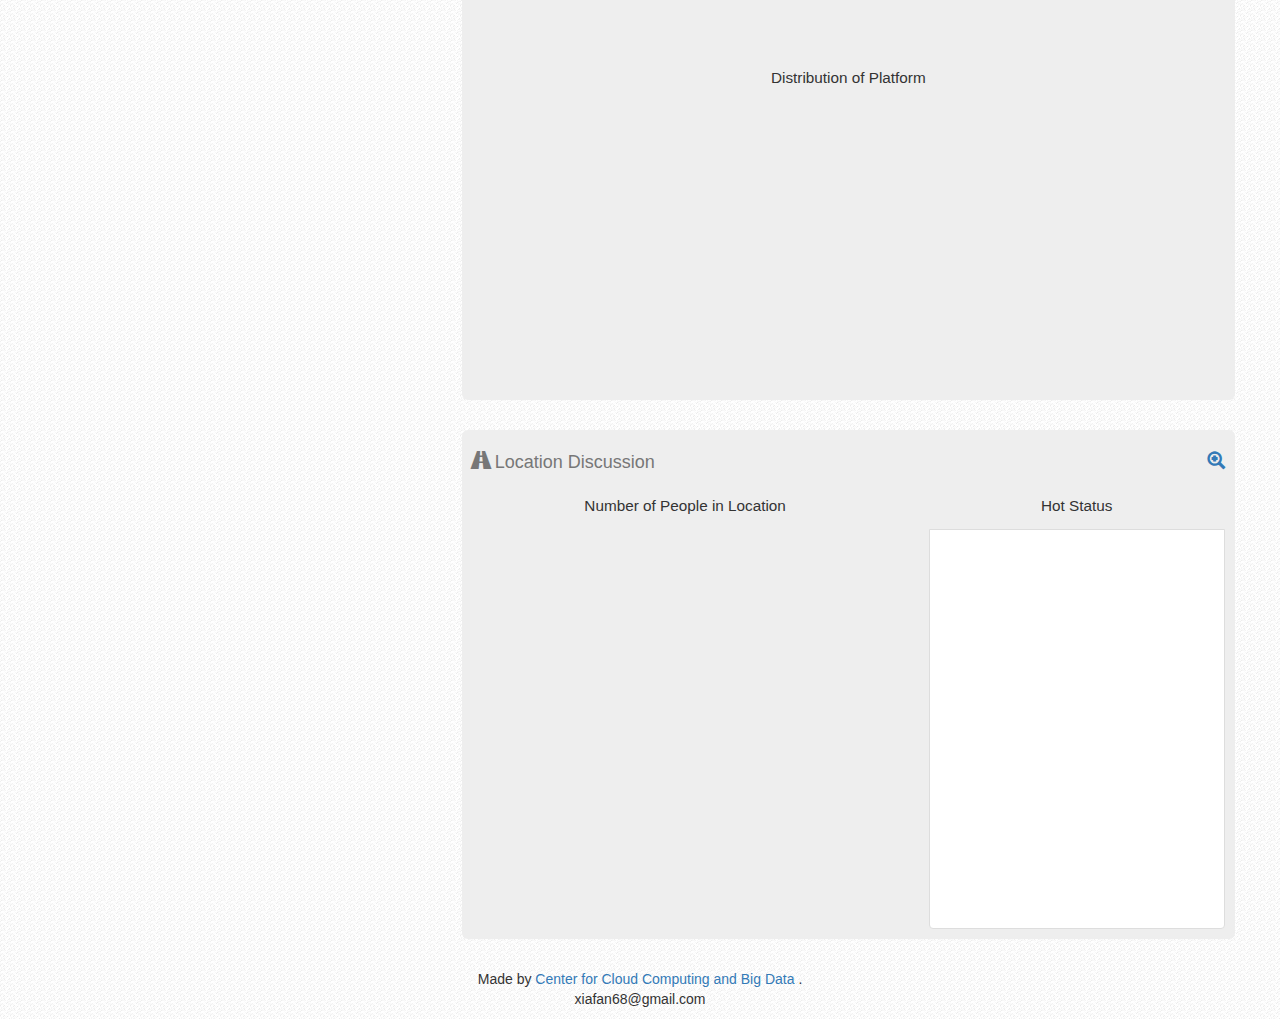
==== commit a8dc081b: "front end bug" ====
--- a/src/main/webapp/querysum.html
+++ b/src/main/webapp/querysum.html
@@ -95,7 +95,7 @@
 					<h3 class="panel-title">Event Timeline</h3>
 				</div>
 				<div class="panel-body">
-					<div id="timelinePanel" class="pre-scrollable hottweetcontent">
+					<div id="timelinePanel" class="hottweetcontent">
 						<ul class="timeline">
 							<li class="timeline-inverted">
 								<div class="timeline-badge">
@@ -103,7 +103,7 @@
 								</div>
 								<div class="timeline-panel">
 									<div class="timeline-heading">
-										<h4 class="timeline-title">Mussum ipsum cacilds</h4>
+										<h4 class="timeline-title">Sample</h4>
 										<p>
 											<small class="text-muted"><i
 												class="glyphicon glyphicon-time"></i> 11 hours ago via
@@ -111,44 +111,7 @@
 										</p>
 									</div>
 									<div class="timeline-body">
-										<p>Mussum ipsum cacilds, vidis litro abertis. Consetis
-											adipiscings elitis. Pra lá , depois divoltis porris, paradis.
-											Paisis, filhis, espiritis santis. Mé faiz elementum girarzis,
-											nisi eros vermeio, in elementis mé pra quem é amistosis quis
-											leo. Manduma pindureta quium dia nois paga. Sapien in monti
-											palavris qui num significa nadis i pareci latim.
-											Interessantiss quisso pudia ce receita de bolis, mais bolis
-											eu num gostis.</p>
-									</div>
-								</div>
-							</li>
-							<li class="timeline-inverted">
-								<div class="timeline-badge warning">
-									<i class="glyphicon glyphicon-credit-card"></i>
-								</div>
-								<div class="timeline-panel">
-									<div class="timeline-heading">
-										<h4 class="timeline-title">Mussum ipsum cacilds</h4>
-									</div>
-									<div class="timeline-body">
-										<p>Mussum ipsum cacilds, vidis litro abertis. Consetis
-											adipiscings elitis. Pra lá , depois divoltis porris, paradis.
-											Paisis, filhis, espiritis santis. Mé faiz elementum girarzis,
-											nisi eros vermeio, in elementis mé pra quem é amistosis quis
-											leo. Manduma pindureta quium dia nois paga. Sapien in monti
-											palavris qui num significa nadis i pareci latim.
-											Interessantiss quisso pudia ce receita de bolis, mais bolis
-											eu num gostis.</p>
-										<p>Suco de cevadiss, é um leite divinis, qui tem lupuliz,
-											matis, aguis e fermentis. Interagi no mé, cursus quis,
-											vehicula ac nisi. Aenean vel dui dui. Nullam leo erat,
-											aliquet quis tempus a, posuere ut mi. Ut scelerisque neque et
-											turpis posuere pulvinar pellentesque nibh ullamcorper.
-											Pharetra in mattis molestie, volutpat elementum justo. Aenean
-											ut ante turpis. Pellentesque laoreet mé vel lectus
-											scelerisque interdum cursus velit auctor. Lorem ipsum dolor
-											sit amet, consectetur adipiscing elit. Etiam ac mauris
-											lectus, non scelerisque augue. Aenean justo massa.</p>
+										<p>Microblog Sample</p>
 									</div>
 								</div>
 							</li>
--- a/src/main/webapp/css/index.css
+++ b/src/main/webapp/css/index.css
@@ -88,5 +88,5 @@
 .hottweetcontent {
 	padding-left: 5px;
 	padding-right: 5px;
-	min-height: 600px;
+	min-height: 700px;
 }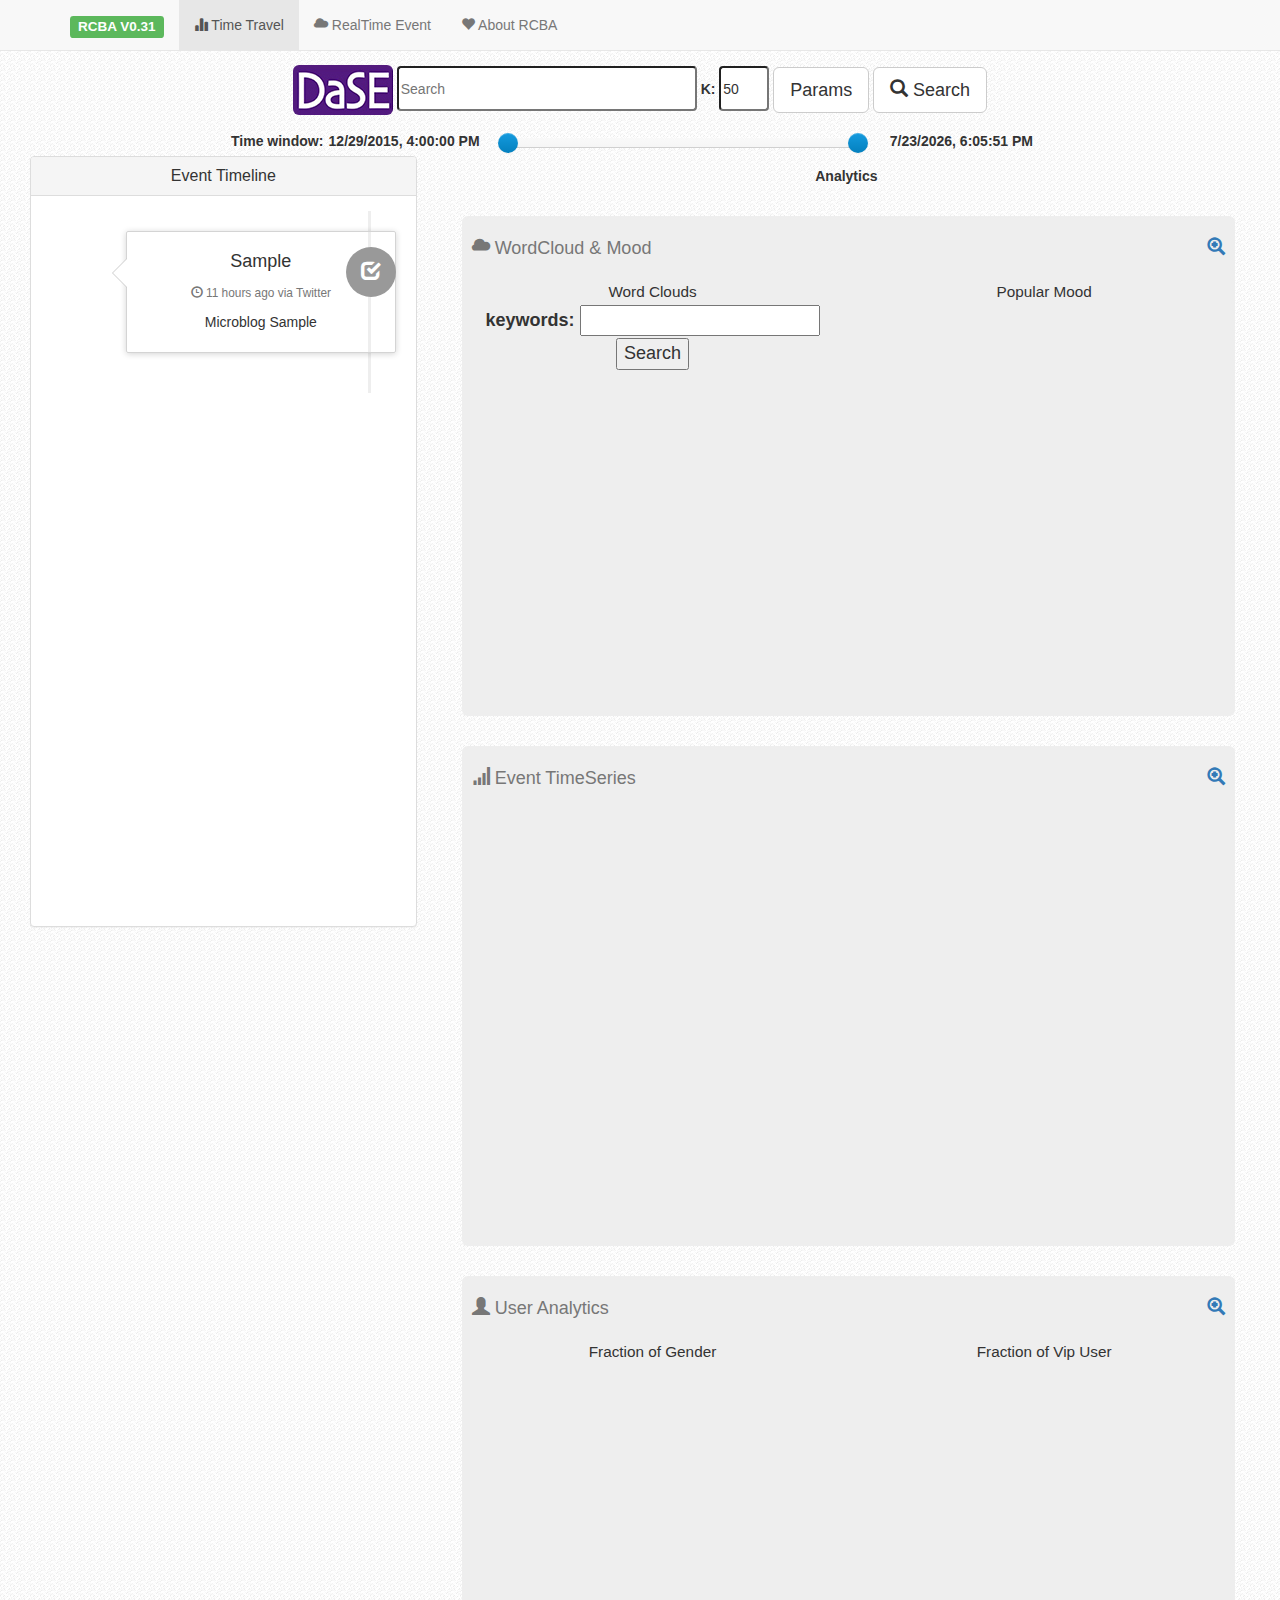
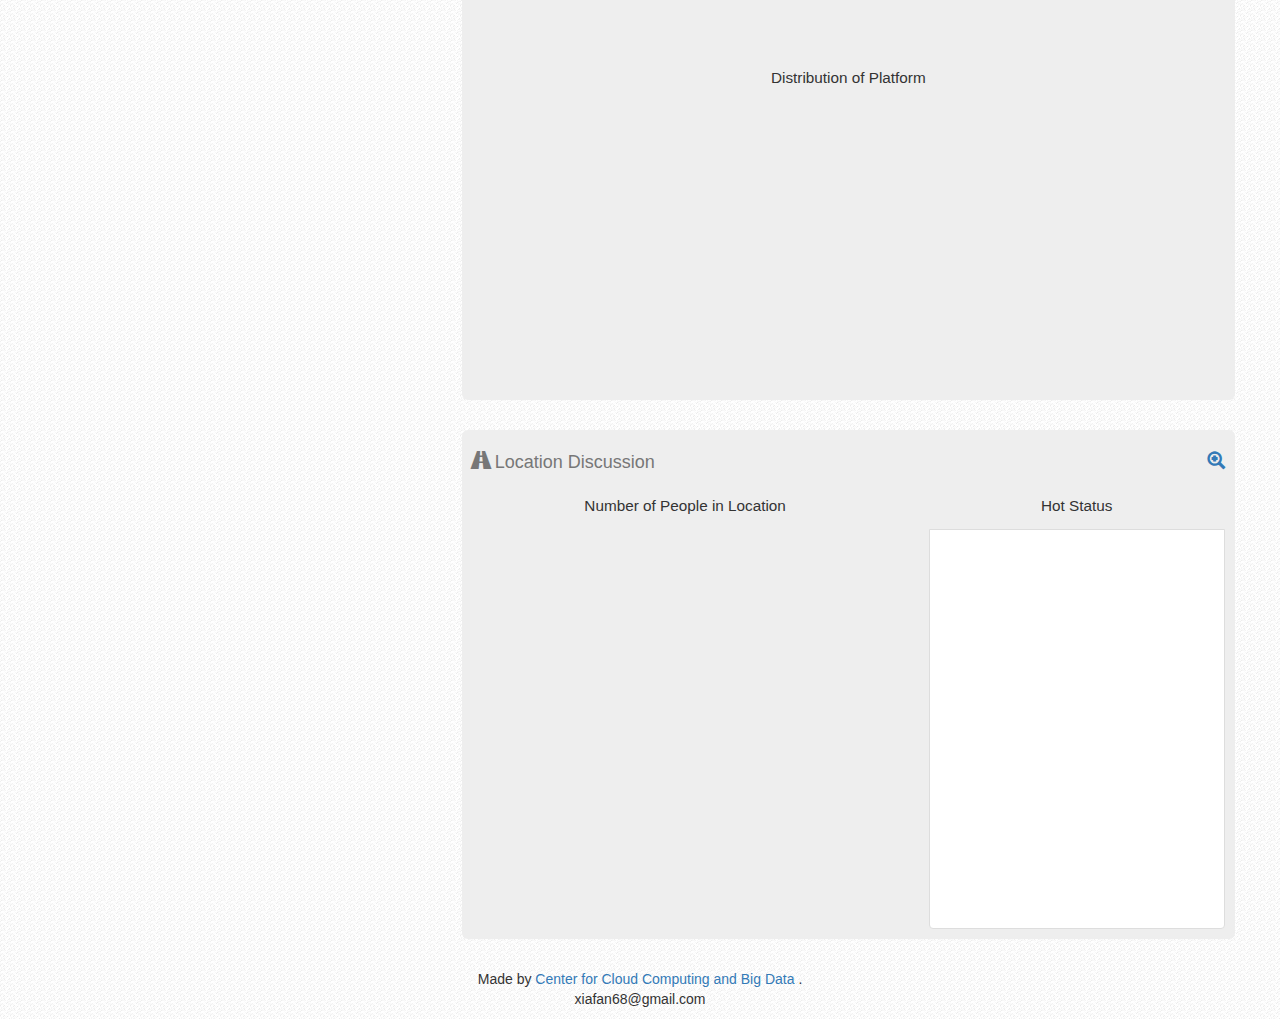
==== commit 3ae0afa3: "add logging" ====
--- a/src/main/webapp/querysum.html
+++ b/src/main/webapp/querysum.html
@@ -60,7 +60,7 @@
 				id="keyword" type="text" class="indexInput" value=""
 				onfocus="if(value=='') {value=''}"
 				onblur="if (value=='') {value='新年'}" placeholder="Search"> <label>K:</label>
-			<input type="text" id="topk" value="10" class='topkInput'>
+			<input type="text" id="topk" value="50" class='topkInput'>
 			<button class="btn btn-lg  btn-default" data-toggle="modal"
 				data-target="#myModal">Params</button>
 			<button id="searchBtn" class="btn btn-lg btn-default"
@@ -311,6 +311,11 @@
 								class="form-control" id="sumNum" placeholder="10" value="10">
 						</div>
 						<div class="form-group">
+							<label for="simThreshold">Number of memes</label> <input
+								type="text" class="form-control" id="simThreshold"
+								placeholder="0.1" value="0.1">
+						</div>
+						<div class="form-group">
 							<label for="clusterAlg">Cluster Algorithm</label> <select
 								class='qtypeStyle' id="clusterAlg">
 								<option>EM</option>
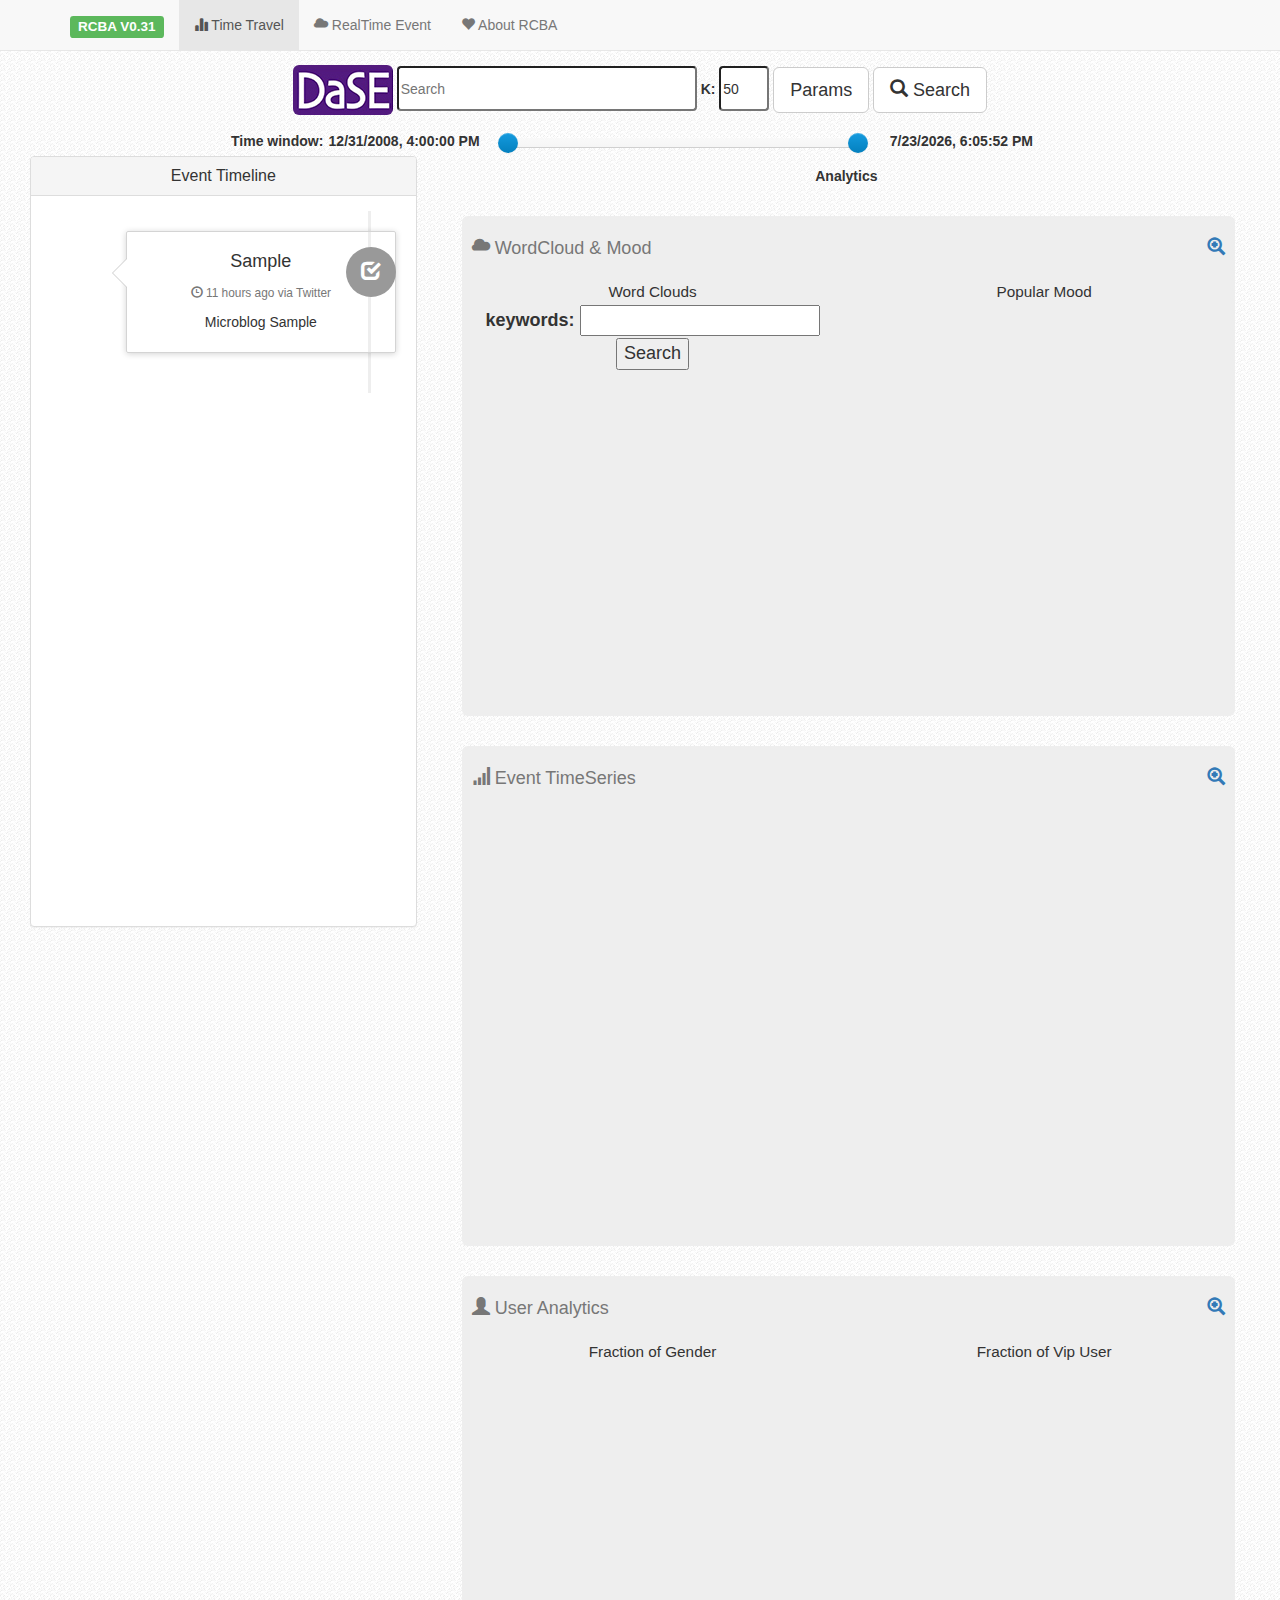
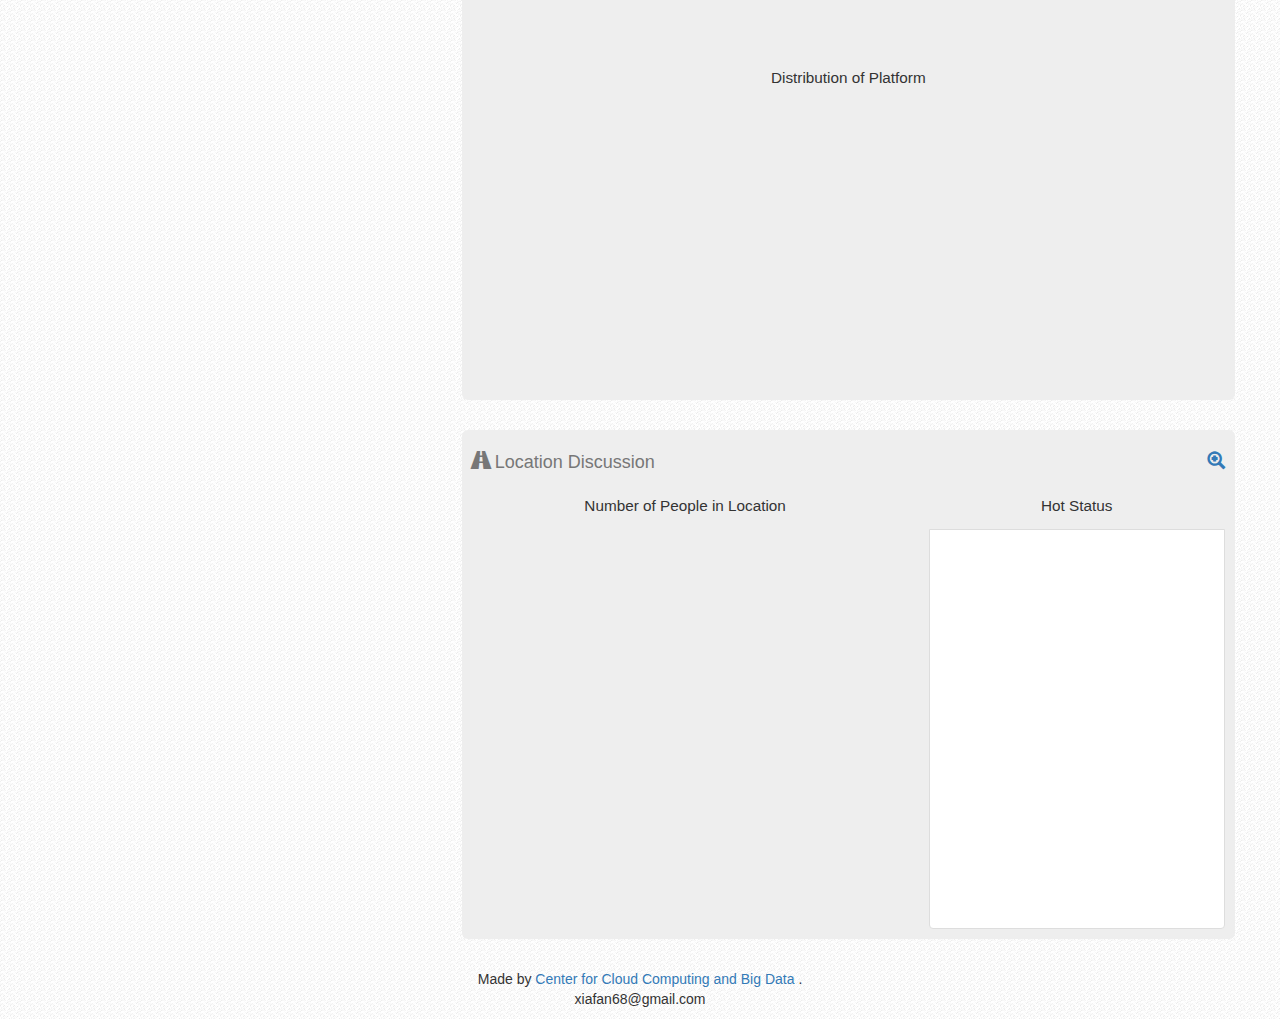
==== commit 2f03b6ae: "add new cluster algorithm based on kmeans that can detect outliers" ====
--- a/src/main/webapp/querysum.html
+++ b/src/main/webapp/querysum.html
@@ -320,6 +320,7 @@
 								class='qtypeStyle' id="clusterAlg">
 								<option>EM</option>
 								<option>hie</option>
+								<option>kmeans_outlier</option>
 							</select>
 						</div>
 						<div class="form-group">
